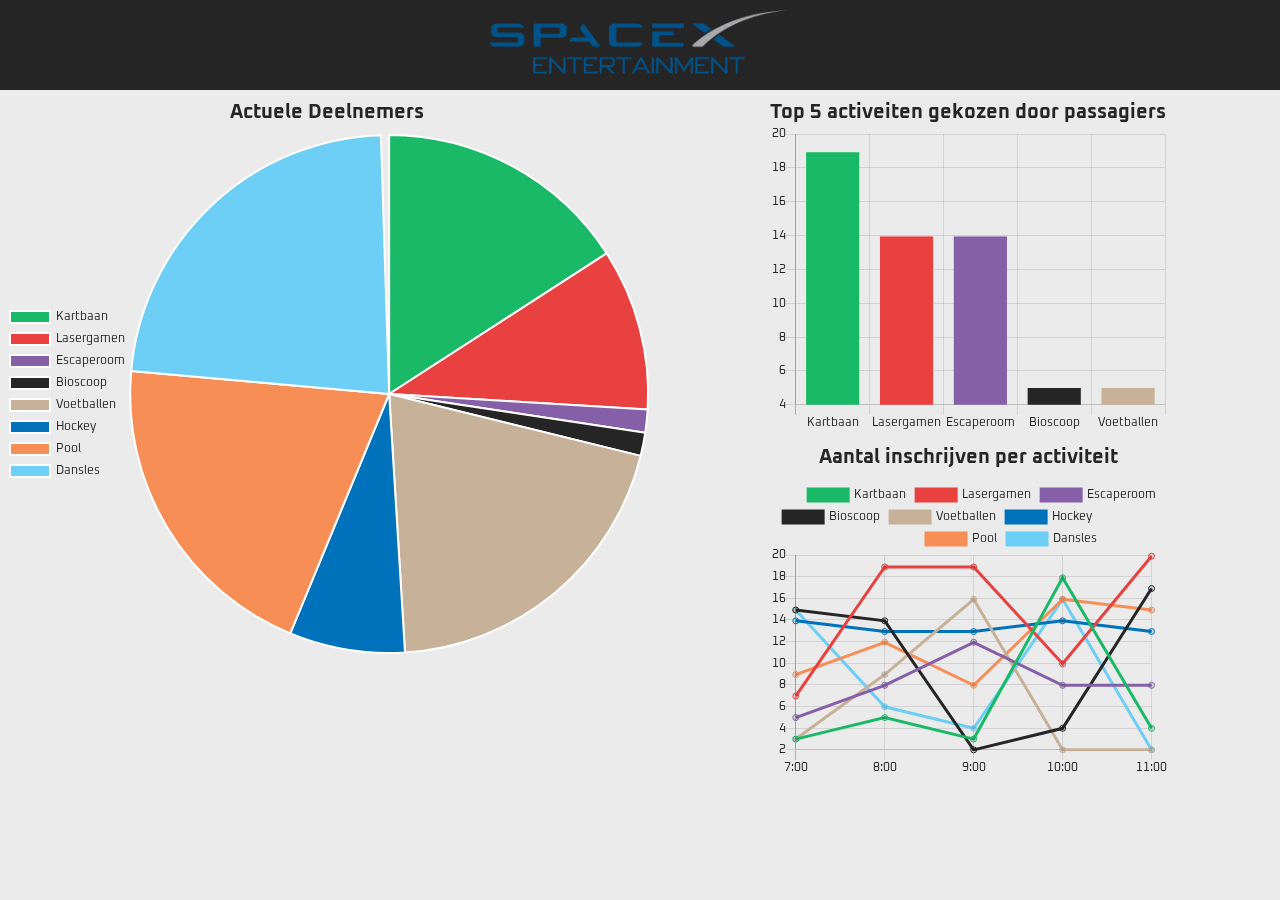
==== index.html @ 611d089b "Website online zetten" ====
<!DOCTYPE html>
<html lang="en">

<head>
    <meta charset="UTF-8">
    <meta name="viewport" content="width=device-width, initial-scale=1.0">
    <title>Document</title>
    <link rel="stylesheet" href="style.css">
    <link href="https://fonts.googleapis.com/css?family=Oxanium&display=swap" rel="stylesheet">
</head>

<body>
    <header>
        <img class="logo" src="_img/spacex entertainment.png" alt="nasalogo">
    </header>
    <main>
        <section class="chart actueel">
            <canvas style="display: block; width: 296px; height: 256px;" id="participantChart"></canvas>
        </section>
        <section class="chart topvijf">
            <canvas style="display: block; width: 296px; height: 256px;" id="activityChart"></canvas>
        </section>
        <section class="chart aantaldeelnemers">
            <canvas style="display: block; width: 296px; height: 256px;" id="signChart"></canvas>
        </section>
    </main>
    <script src="_js/Chart.bundle.min.js"></script>
    <script src="_js/chart.js"></script>
</body>

</html>
---- style.css ----
*{
    margin: 0;
    padding: 0;
}

header {
    display: flex;
    justify-content: center;
    background-color: #252525;
}

main {
    display: flex;
    flex-wrap: wrap;

}

.chart {
    width: 100%;
    max-width: 500px;
}



.logo {
    width: 300px;
    padding: 10px;
}

body {
    background-color: #ebebeb;
}

@media only screen and (min-width: 701px) {

    main {
        justify-content: center;
    }

    .chart {
        max-width: 100%;
    }

    .actueel{
        width: 50%;

    }

    .topvijf {
        width: 50%;
        max-width: 400px;
    }

    .aantaldeelnemers {
        width: 65%;
        max-width: 570px;
    }
  }

  @media only screen and (min-width: 1200px) {

    main {
        display: grid;
        grid-template-columns: 60% 40%;
    }

    .actueel{
        grid-row-start: 1;
        grid-row-end: 3;
        height: auto;
        width: 85%;
    }
    
    .topvijf {
        height: auto;
        width: 70%;
        max-width: 100%;
        min-width: 400px;

    }

    .aantaldeelnemers {
        height: auto;
        width: 70%;
        max-width: 100%;
        min-width: 400px;

    } 
}

@media only screen and (min-width: 1700px) {

    .topvijf {
        max-width: 450px;        
    }

    .aantaldeelnemers {
        max-width: 450px;        
    } 
}
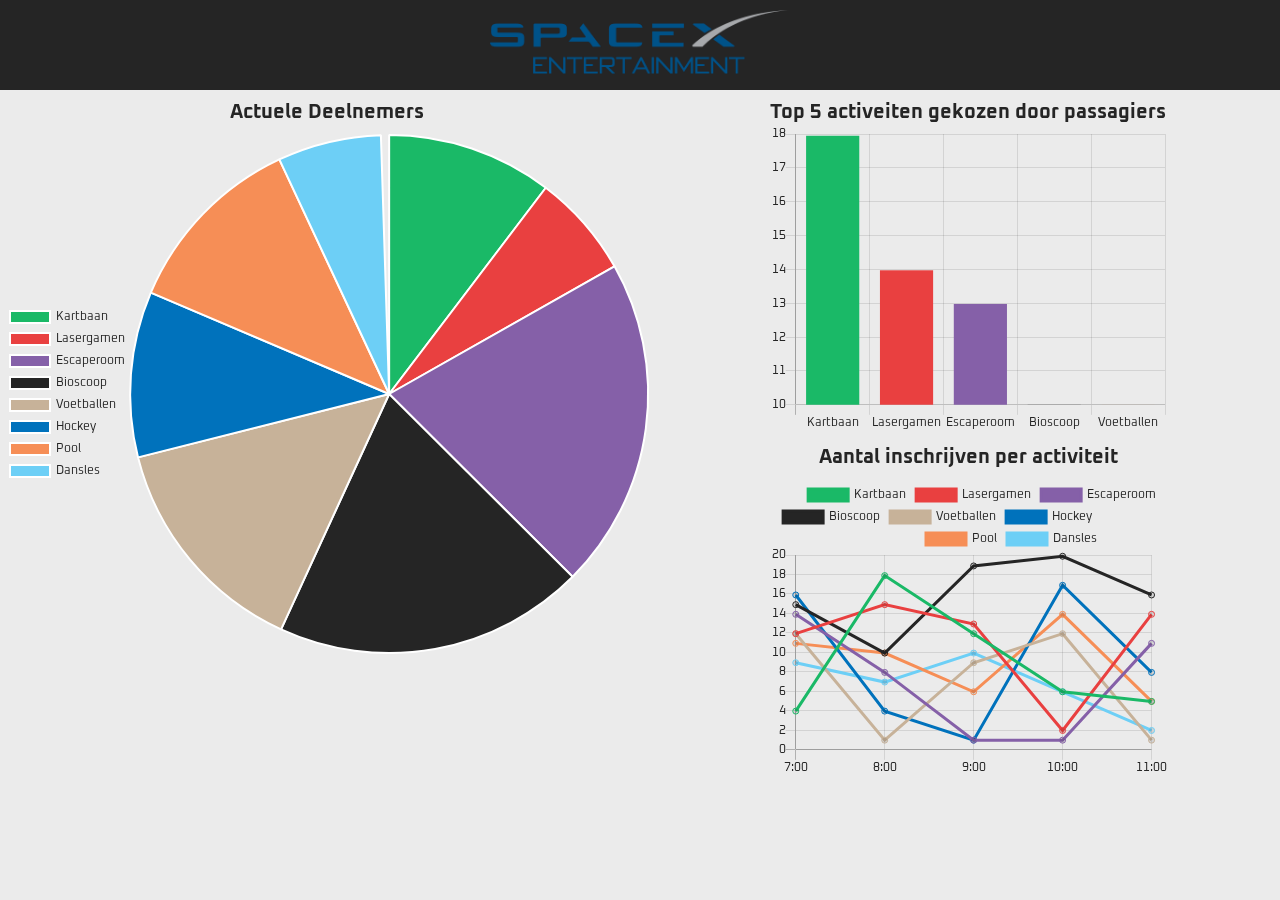
==== commit 5a050e3f: "new" ====
--- a/index.html
+++ b/index.html
@@ -11,7 +11,7 @@
 
 <body>
     <header>
-        <img class="logo" src="_img/spacex entertainment.png" alt="nasalogo">
+        <img class="logo" src="_img/spacexentertainment.png" alt="nasalogo">
     </header>
     <main>
         <section class="chart actueel">
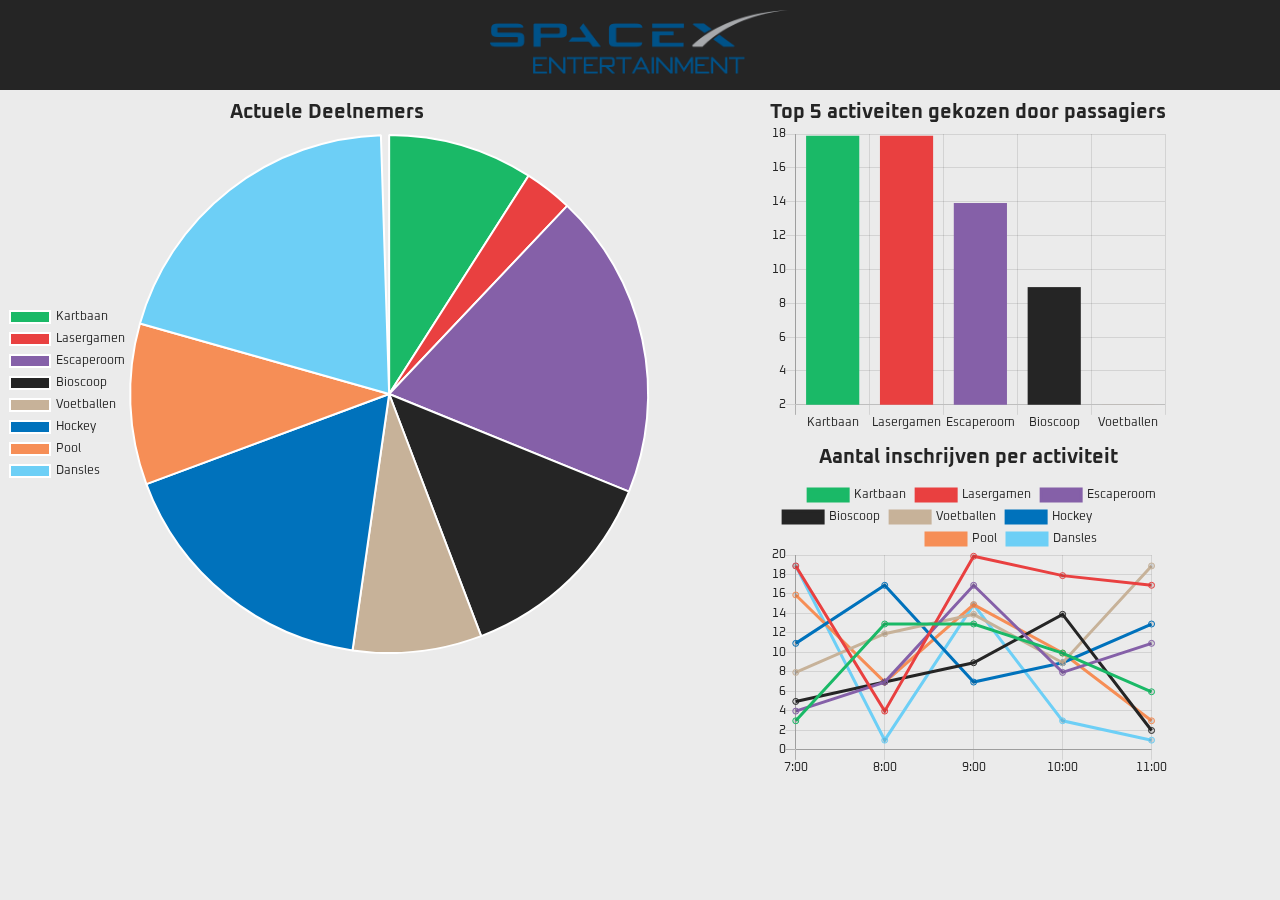
==== commit 6e2b6d76: "fix pages" ====
--- a/index.html
+++ b/index.html
@@ -11,7 +11,7 @@
 
 <body>
     <header>
-        <img class="logo" src="_img/spacexentertainment.png" alt="nasalogo">
+        <img class="logo" src="img/spacexentertainment.png" alt="nasalogo">
     </header>
     <main>
         <section class="chart actueel">
@@ -24,8 +24,8 @@
             <canvas style="display: block; width: 296px; height: 256px;" id="signChart"></canvas>
         </section>
     </main>
-    <script src="_js/Chart.bundle.min.js"></script>
-    <script src="_js/chart.js"></script>
+    <script src="js/Chart.bundle.min.js"></script>
+    <script src="js/chart.js"></script>
 </body>
 
 </html>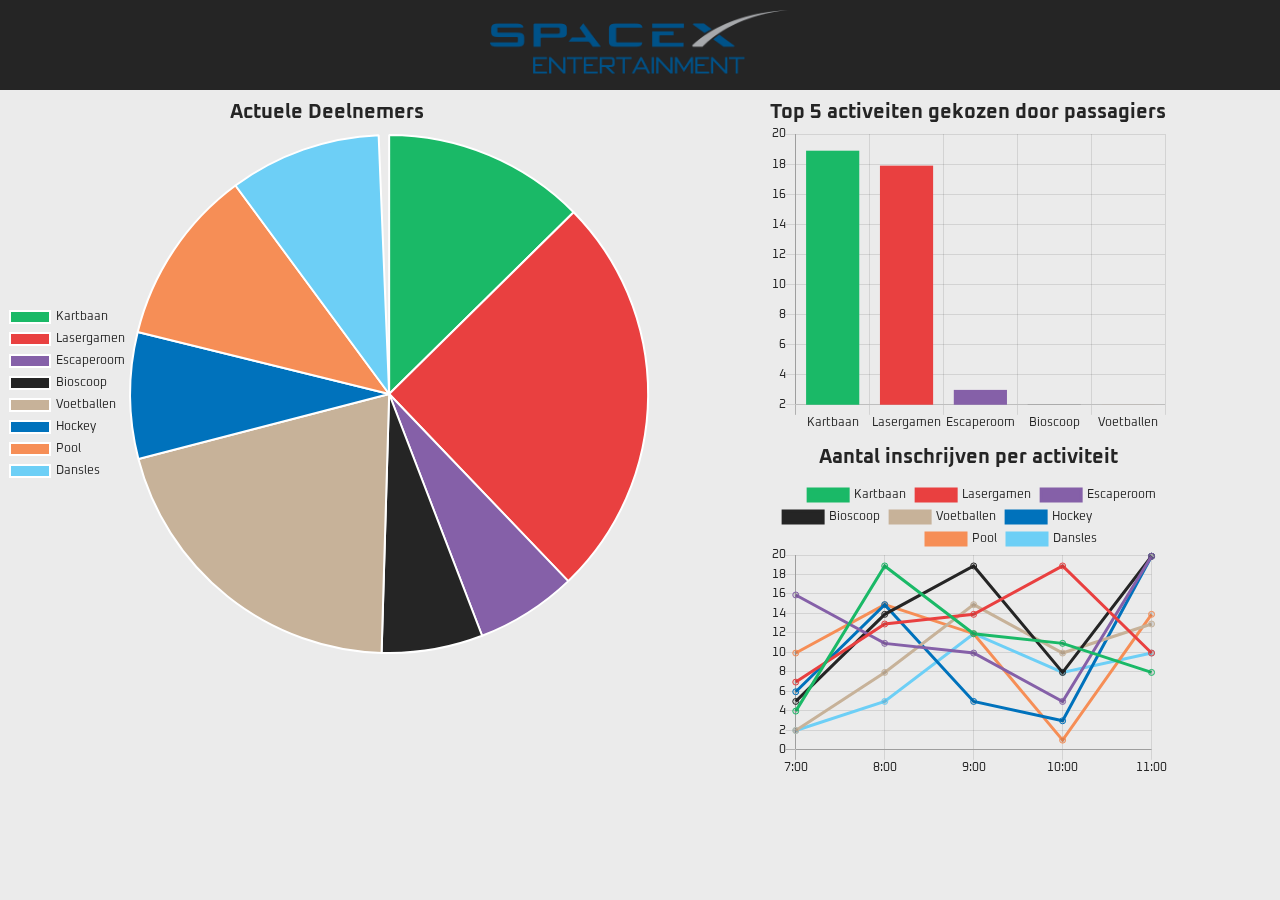
==== commit a46245f0: "Update index.html" ====
--- a/index.html
+++ b/index.html
@@ -4,7 +4,7 @@
 <head>
     <meta charset="UTF-8">
     <meta name="viewport" content="width=device-width, initial-scale=1.0">
-    <title>Document</title>
+    <title>SpaceX Entertainment</title>
     <link rel="stylesheet" href="style.css">
     <link href="https://fonts.googleapis.com/css?family=Oxanium&display=swap" rel="stylesheet">
 </head>
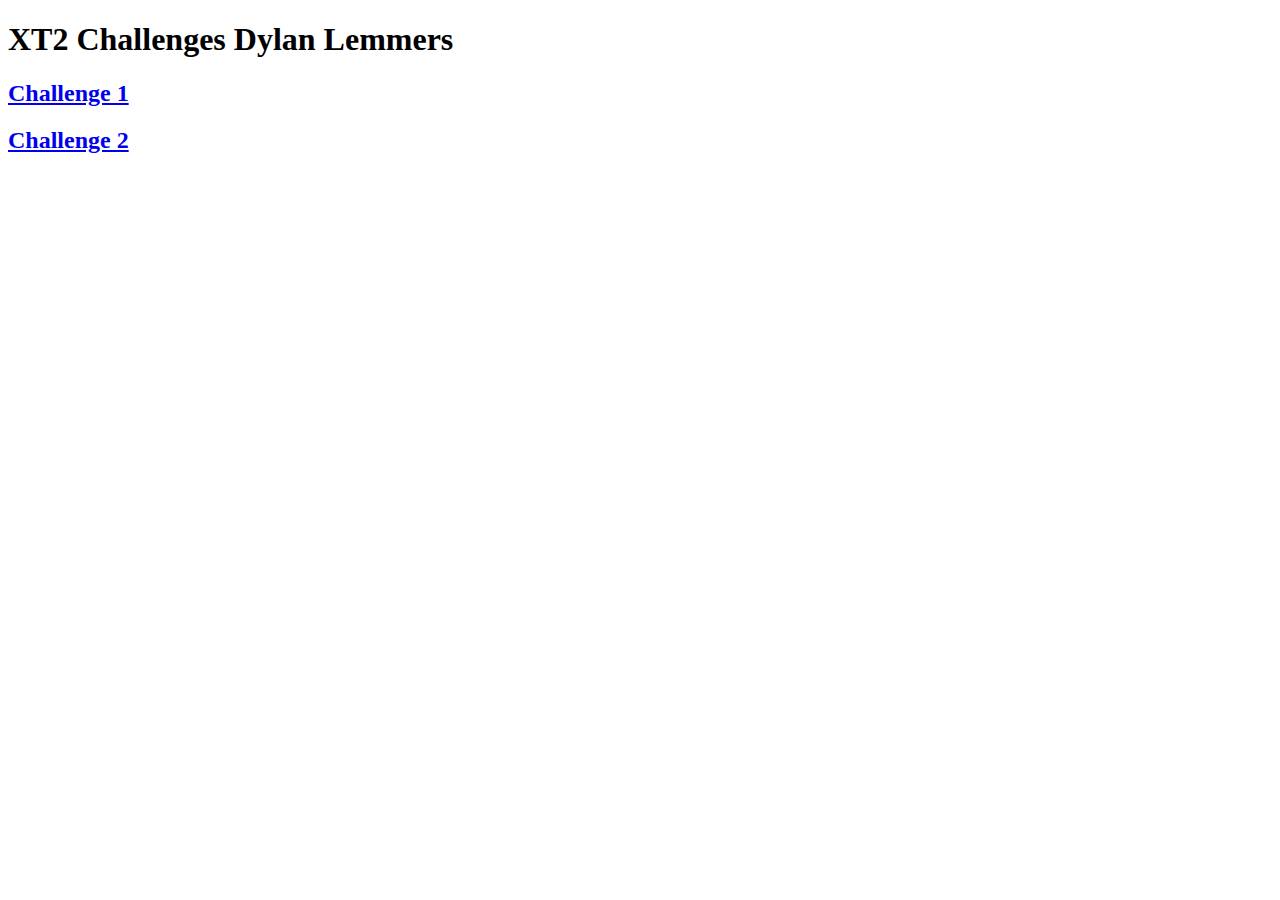
==== commit 4f5646f4: "challenge 2 toegevoegd" ====
--- a/index.html
+++ b/index.html
@@ -5,27 +5,12 @@
     <meta charset="UTF-8">
     <meta name="viewport" content="width=device-width, initial-scale=1.0">
     <title>SpaceX Entertainment</title>
-    <link rel="stylesheet" href="style.css">
-    <link href="https://fonts.googleapis.com/css?family=Oxanium&display=swap" rel="stylesheet">
 </head>
 
 <body>
-    <header>
-        <img class="logo" src="img/spacexentertainment.png" alt="nasalogo">
-    </header>
-    <main>
-        <section class="chart actueel">
-            <canvas style="display: block; width: 296px; height: 256px;" id="participantChart"></canvas>
-        </section>
-        <section class="chart topvijf">
-            <canvas style="display: block; width: 296px; height: 256px;" id="activityChart"></canvas>
-        </section>
-        <section class="chart aantaldeelnemers">
-            <canvas style="display: block; width: 296px; height: 256px;" id="signChart"></canvas>
-        </section>
-    </main>
-    <script src="js/Chart.bundle.min.js"></script>
-    <script src="js/chart.js"></script>
+    <h1>XT2 Challenges Dylan Lemmers</h1>
+    <a href="XT2-Challenge-1/index.html"><h2>Challenge 1</h2></a>
+    <a href="XT2-Challenge-2/index.html"><h2>Challenge 2</h2></a>
 </body>
 
 </html>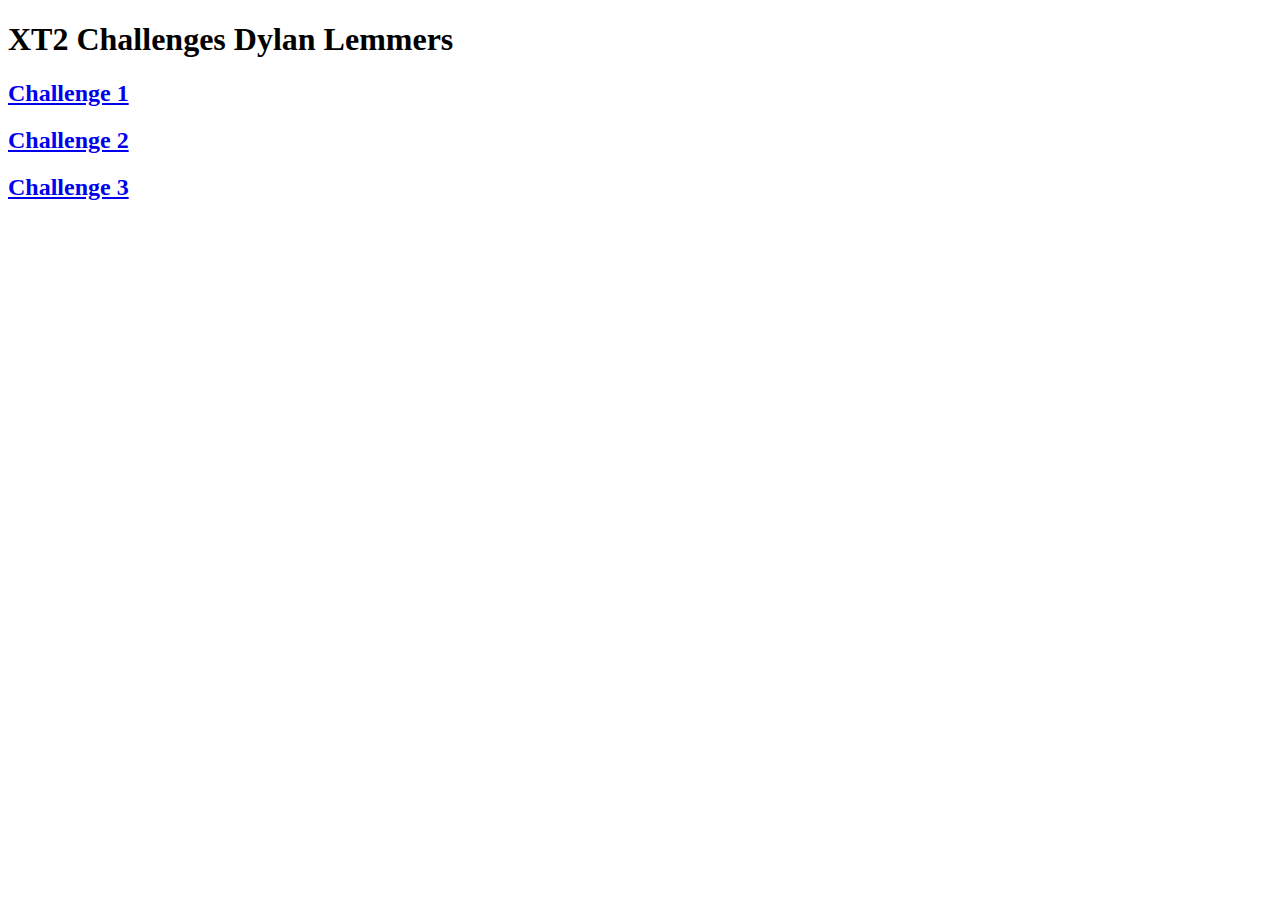
==== commit a7f68d10: "challenge 3 import" ====
--- a/index.html
+++ b/index.html
@@ -4,13 +4,14 @@
 <head>
     <meta charset="UTF-8">
     <meta name="viewport" content="width=device-width, initial-scale=1.0">
-    <title>SpaceX Entertainment</title>
+    <title>XT2</title>
 </head>
 
 <body>
     <h1>XT2 Challenges Dylan Lemmers</h1>
     <a href="XT2-Challenge-1/index.html"><h2>Challenge 1</h2></a>
     <a href="XT2-Challenge-2/index.html"><h2>Challenge 2</h2></a>
+    <a href="XT2-Challenge-3/index.html"><h2>Challenge 3</h2></a>
 </body>
 
 </html>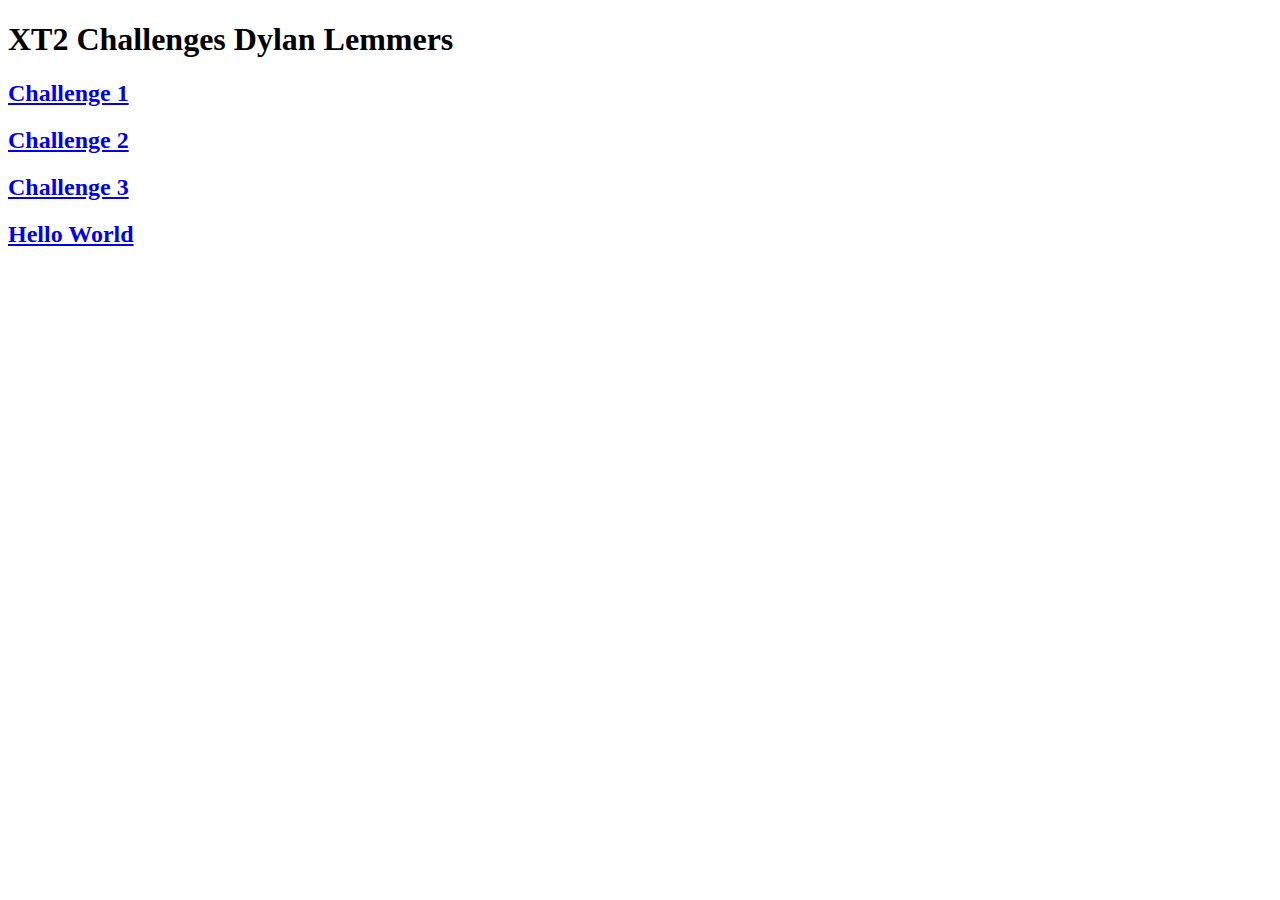
==== commit c3111052: "add helloworld link" ====
--- a/index.html
+++ b/index.html
@@ -12,6 +12,7 @@
     <a href="XT2-Challenge-1/index.html"><h2>Challenge 1</h2></a>
     <a href="XT2-Challenge-2/index.html"><h2>Challenge 2</h2></a>
     <a href="XT2-Challenge-3/index.html"><h2>Challenge 3</h2></a>
+    <a href="01HelloWorld/index.html"><h2>Hello World</h2></a>
 </body>
 
 </html>